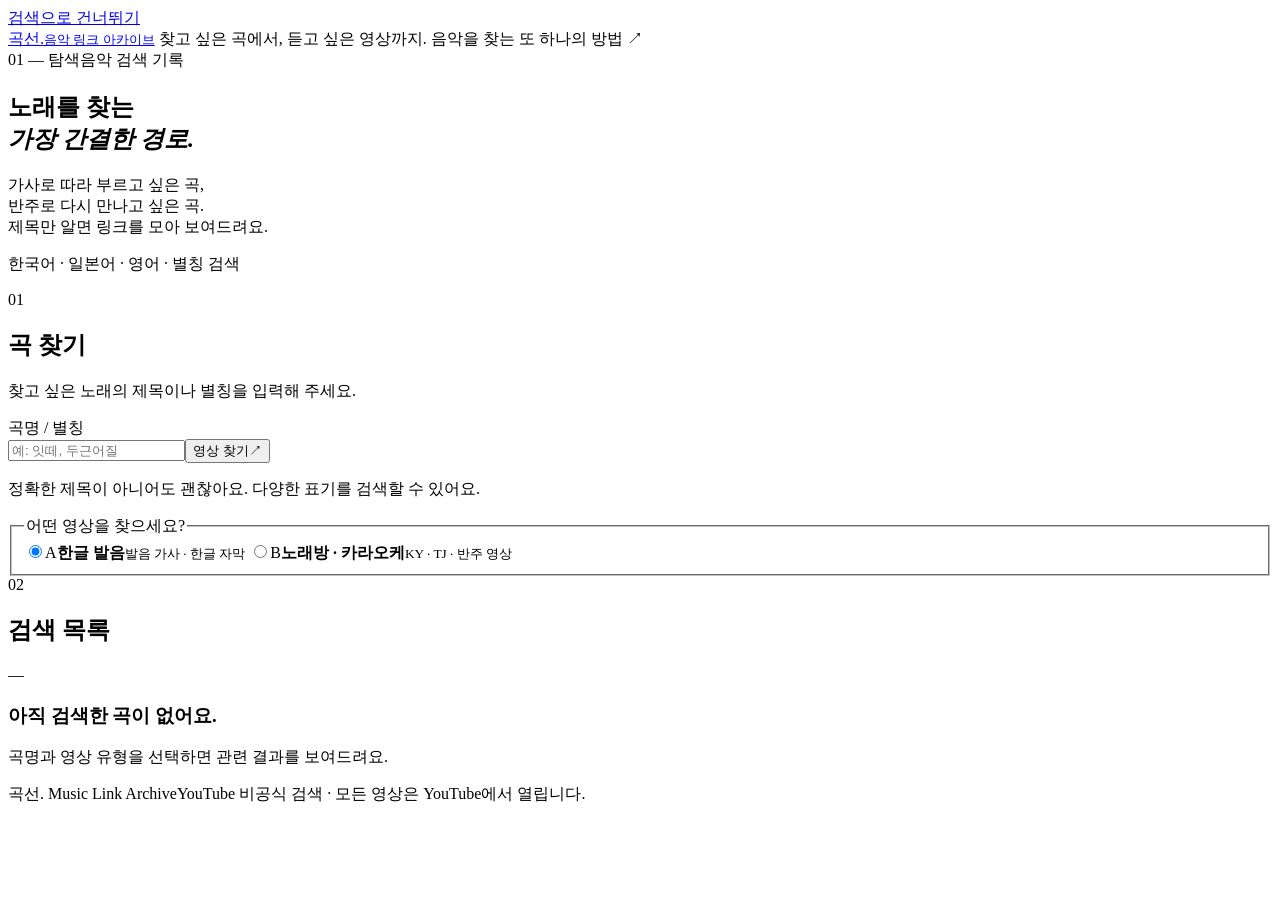
==== web/index.html @ a258c5fd "design: refresh music finder interface" ====
<!doctype html>
<html lang="ko">
<head>
  <meta charset="utf-8">
  <meta name="viewport" content="width=device-width, initial-scale=1">
  <meta name="theme-color" content="#f5f2e9">
  <meta name="description" content="곡명 하나로 한글 발음 영상과 노래방 반주 링크를 찾는 음악 검색 아카이브.">
  <title>곡선 — 음악 링크 아카이브</title>
  <link rel="stylesheet" href="/style.css">
  <script defer src="/app.js"></script>
</head>
<body>
  <a class="skip-link" href="#search-heading">검색으로 건너뛰기</a>
  <div class="app-shell">
    <header class="topbar">
      <a class="brand" href="/" aria-label="곡선 홈"><span class="brand-mark" aria-hidden="true"><i></i><i></i><i></i><i></i></span><span>곡선<span class="brand-period">.</span><small>음악 링크 아카이브</small></span></a>
      <span class="top-note">찾고 싶은 곡에서, 듣고 싶은 영상까지.</span>
      <span class="edition">음악을 찾는 또 하나의 방법 <span aria-hidden="true">↗</span></span>
    </header>
    <main>
      <section class="intro" aria-labelledby="hero-title">
        <div class="intro-label"><span class="issue-index">01 — 탐색</span><span class="intro-rule"></span><span>음악 검색 기록</span></div>
        <div class="intro-grid">
          <h1 id="hero-title">노래를 찾는<br><em>가장 간결한 경로.</em></h1>
          <div class="intro-aside"><span class="accent-line" aria-hidden="true"></span><p>가사로 따라 부르고 싶은 곡,<br>반주로 다시 만나고 싶은 곡.<br>제목만 알면 링크를 모아 보여드려요.</p><p class="aside-small">한국어 · 일본어 · 영어 · 별칭 검색</p></div>
        </div>
      </section>
      <section class="search-section" aria-labelledby="search-heading">
        <div class="section-head"><div><span class="section-no">01</span><h2 id="search-heading">곡 찾기</h2></div><p>찾고 싶은 노래의 제목이나 별칭을 입력해 주세요.</p></div>
        <form id="search-form" novalidate>
          <label for="song-query" class="field-label">곡명 / 별칭</label>
          <div class="search-row"><input id="song-query" name="q" type="search" maxlength="120" placeholder="예: 잇떼, 두근어질" autocomplete="off" required aria-describedby="search-help"><button type="submit" id="submit-btn" class="search-button"><span id="button-text">영상 찾기</span><span aria-hidden="true">↗</span></button></div>
          <p class="input-hint" id="search-help">정확한 제목이 아니어도 괜찮아요. 다양한 표기를 검색할 수 있어요.</p>
          <fieldset class="mode-picker"><legend class="field-label">어떤 영상을 찾으세요?</legend><div class="mode-grid">
            <label class="mode-option"><input type="radio" name="mode" value="pronunciation" checked><span class="mode-content"><span class="mode-number">A</span><span class="mode-copy"><strong>한글 발음</strong><small>발음 가사 · 한글 자막</small></span><span class="radio-indicator" aria-hidden="true"></span></span></label>
            <label class="mode-option"><input type="radio" name="mode" value="karaoke"><span class="mode-content"><span class="mode-number">B</span><span class="mode-copy"><strong>노래방 · 카라오케</strong><small>KY · TJ · 반주 영상</small></span><span class="radio-indicator" aria-hidden="true"></span></span></label>
          </div></fieldset>
        </form>
      </section>
      <section class="results-section" id="results-section" aria-labelledby="results-title">
        <div class="section-head results-header"><div><span class="section-no">02</span><h2 id="results-title">검색 목록</h2></div><span id="result-count" class="result-count" hidden></span></div>
        <div id="status" class="empty-state" role="status" aria-live="polite"><span class="state-symbol" aria-hidden="true">—</span><div><h3>아직 검색한 곡이 없어요.</h3><p>곡명과 영상 유형을 선택하면 관련 결과를 보여드려요.</p></div></div>
        <div id="results" class="results" hidden></div>
        <div id="fallback" class="fallback" hidden><label for="fallback-url">링크 직접 복사</label><p>자동 복사가 제한되어 있어요. 아래 주소를 선택해 복사해 주세요.</p><div class="fallback-row"><input id="fallback-url" type="text" readonly><button id="fallback-select" type="button">전체 선택</button></div></div>
      </section>
    </main>
    <footer><span>곡선. <span class="footer-light">Music Link Archive</span></span><span>YouTube 비공식 검색 · 모든 영상은 YouTube에서 열립니다.</span></footer>
  </div>
</body>
</html>
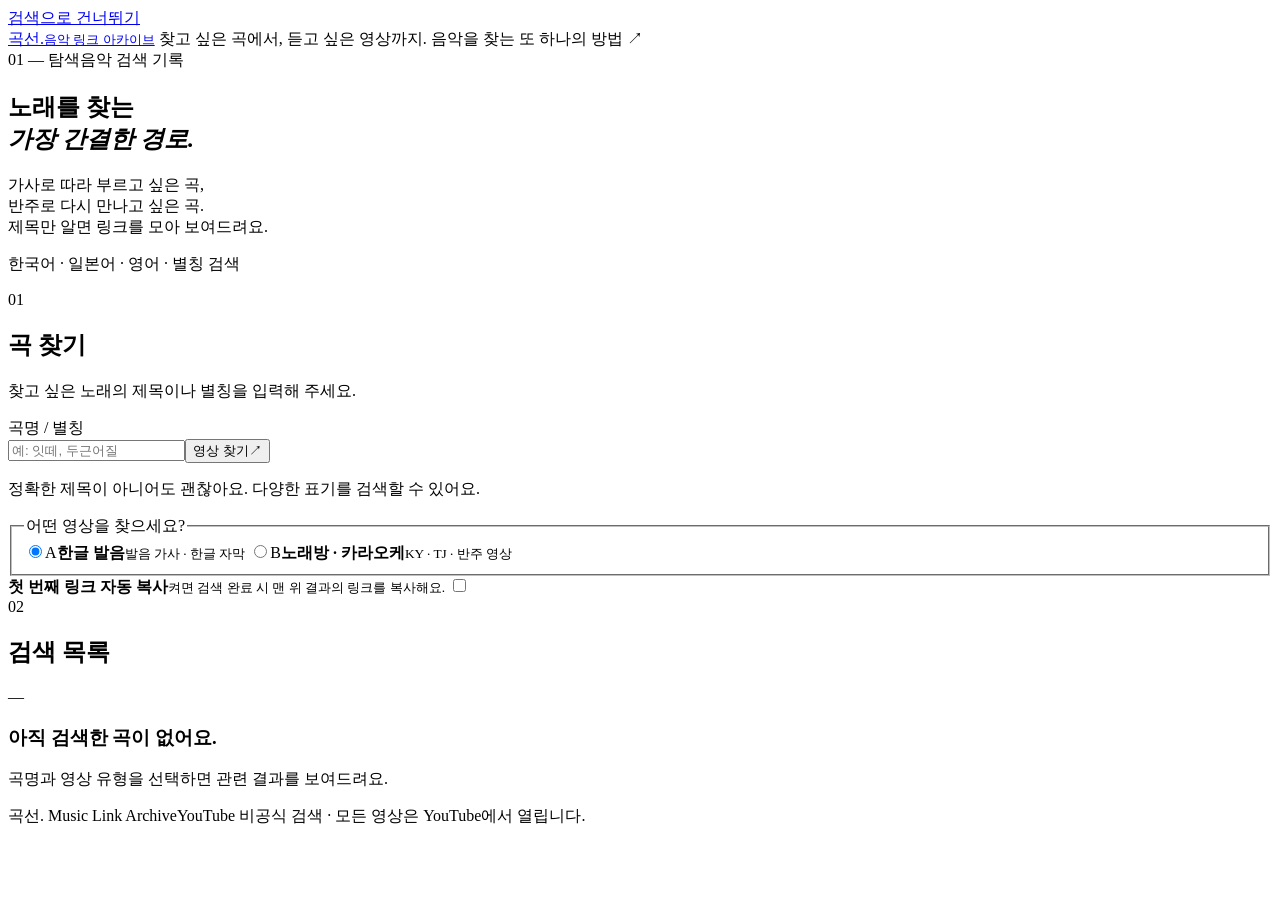
==== commit b42219b7: "feat: add optional automatic copy of first search result" ====
--- a/web/index.html
+++ b/web/index.html
@@ -35,6 +35,11 @@
             <label class="mode-option"><input type="radio" name="mode" value="pronunciation" checked><span class="mode-content"><span class="mode-number">A</span><span class="mode-copy"><strong>한글 발음</strong><small>발음 가사 · 한글 자막</small></span><span class="radio-indicator" aria-hidden="true"></span></span></label>
             <label class="mode-option"><input type="radio" name="mode" value="karaoke"><span class="mode-content"><span class="mode-number">B</span><span class="mode-copy"><strong>노래방 · 카라오케</strong><small>KY · TJ · 반주 영상</small></span><span class="radio-indicator" aria-hidden="true"></span></span></label>
           </div></fieldset>
+          <label class="auto-copy-option" for="auto-copy">
+            <span class="auto-copy-copy"><strong>첫 번째 링크 자동 복사</strong><small id="auto-copy-help">켜면 검색 완료 시 맨 위 결과의 링크를 복사해요.</small></span>
+            <input id="auto-copy" type="checkbox" role="switch" aria-describedby="auto-copy-help">
+            <span class="switch-track" aria-hidden="true"></span>
+          </label>
         </form>
       </section>
       <section class="results-section" id="results-section" aria-labelledby="results-title">
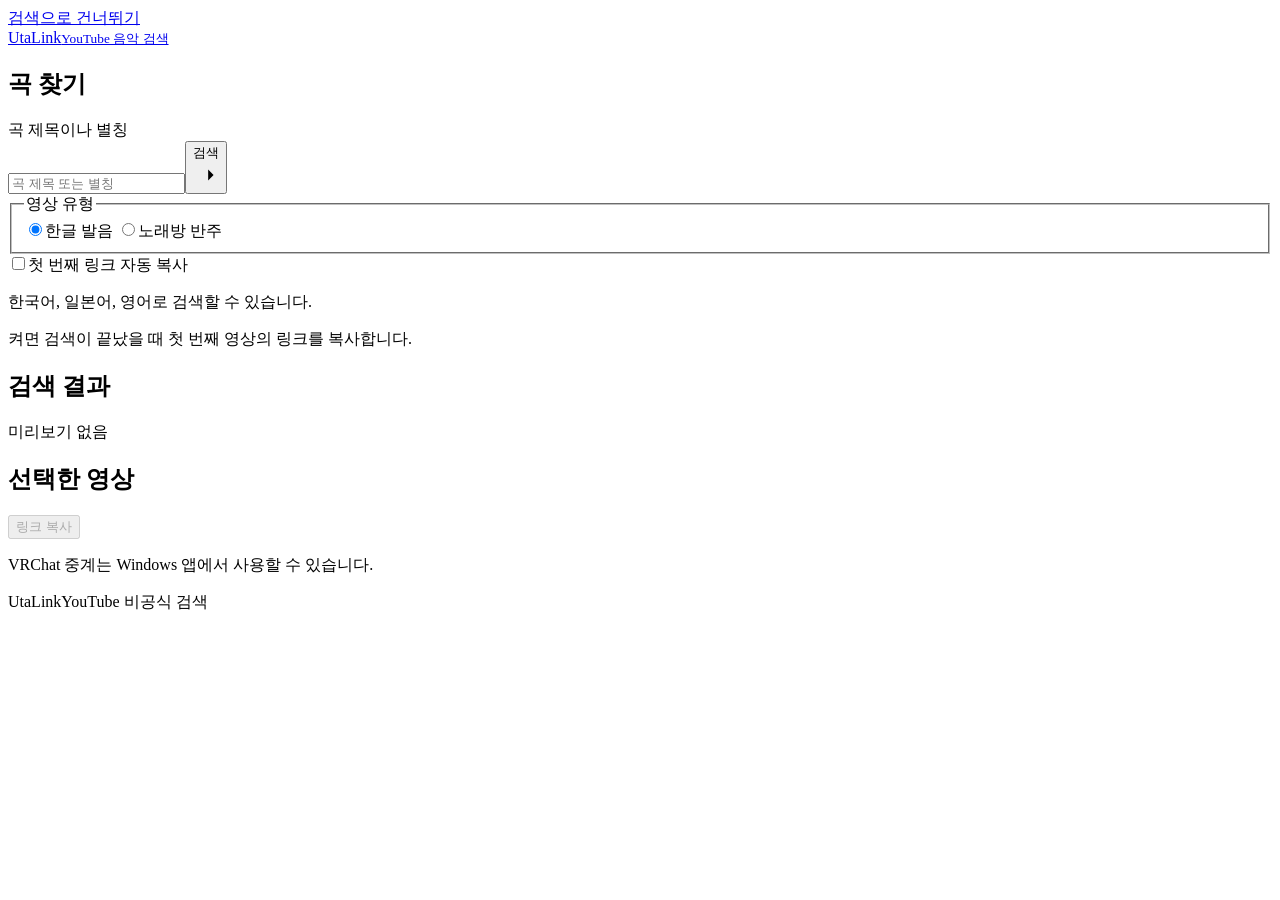
==== commit 62f51dc8: "feat: refresh UtaLink desktop and web apps" ====
--- a/web/index.html
+++ b/web/index.html
@@ -3,53 +3,53 @@
 <head>
   <meta charset="utf-8">
   <meta name="viewport" content="width=device-width, initial-scale=1">
-  <meta name="theme-color" content="#f5f2e9">
-  <meta name="description" content="곡명 하나로 한글 발음 영상과 노래방 반주 링크를 찾는 음악 검색 아카이브.">
-  <title>곡선 — 음악 링크 아카이브</title>
+  <meta name="theme-color" content="#ffffff">
+  <meta name="description" content="곡 제목으로 한글 발음 영상과 노래방 반주를 찾고 YouTube 링크를 복사하세요.">
+  <title>UtaLink — 음악 링크 찾기</title>
+  <link rel="icon" type="image/x-icon" href="/favicon.ico?v=miku">
+  <link rel="preload" href="/fonts/pretendard-jp-regular-v1.3.9.woff2" as="font" type="font/woff2" crossorigin>
   <link rel="stylesheet" href="/style.css">
   <script defer src="/app.js"></script>
 </head>
 <body>
-  <a class="skip-link" href="#search-heading">검색으로 건너뛰기</a>
+  <a class="skip-link" href="#song-query">검색으로 건너뛰기</a>
   <div class="app-shell">
     <header class="topbar">
-      <a class="brand" href="/" aria-label="곡선 홈"><span class="brand-mark" aria-hidden="true"><i></i><i></i><i></i><i></i></span><span>곡선<span class="brand-period">.</span><small>음악 링크 아카이브</small></span></a>
-      <span class="top-note">찾고 싶은 곡에서, 듣고 싶은 영상까지.</span>
-      <span class="edition">음악을 찾는 또 하나의 방법 <span aria-hidden="true">↗</span></span>
+      <a class="brand" href="/" aria-label="UtaLink 홈"><span>UtaLink<small>YouTube 음악 검색</small></span></a>
+
     </header>
     <main>
-      <section class="intro" aria-labelledby="hero-title">
-        <div class="intro-label"><span class="issue-index">01 — 탐색</span><span class="intro-rule"></span><span>음악 검색 기록</span></div>
-        <div class="intro-grid">
-          <h1 id="hero-title">노래를 찾는<br><em>가장 간결한 경로.</em></h1>
-          <div class="intro-aside"><span class="accent-line" aria-hidden="true"></span><p>가사로 따라 부르고 싶은 곡,<br>반주로 다시 만나고 싶은 곡.<br>제목만 알면 링크를 모아 보여드려요.</p><p class="aside-small">한국어 · 일본어 · 영어 · 별칭 검색</p></div>
-        </div>
-      </section>
       <section class="search-section" aria-labelledby="search-heading">
-        <div class="section-head"><div><span class="section-no">01</span><h2 id="search-heading">곡 찾기</h2></div><p>찾고 싶은 노래의 제목이나 별칭을 입력해 주세요.</p></div>
+        <h1 id="search-heading" class="sr-only">곡 찾기</h1>
         <form id="search-form" novalidate>
-          <label for="song-query" class="field-label">곡명 / 별칭</label>
-          <div class="search-row"><input id="song-query" name="q" type="search" maxlength="120" placeholder="예: 잇떼, 두근어질" autocomplete="off" required aria-describedby="search-help"><button type="submit" id="submit-btn" class="search-button"><span id="button-text">영상 찾기</span><span aria-hidden="true">↗</span></button></div>
-          <p class="input-hint" id="search-help">정확한 제목이 아니어도 괜찮아요. 다양한 표기를 검색할 수 있어요.</p>
-          <fieldset class="mode-picker"><legend class="field-label">어떤 영상을 찾으세요?</legend><div class="mode-grid">
-            <label class="mode-option"><input type="radio" name="mode" value="pronunciation" checked><span class="mode-content"><span class="mode-number">A</span><span class="mode-copy"><strong>한글 발음</strong><small>발음 가사 · 한글 자막</small></span><span class="radio-indicator" aria-hidden="true"></span></span></label>
-            <label class="mode-option"><input type="radio" name="mode" value="karaoke"><span class="mode-content"><span class="mode-number">B</span><span class="mode-copy"><strong>노래방 · 카라오케</strong><small>KY · TJ · 반주 영상</small></span><span class="radio-indicator" aria-hidden="true"></span></span></label>
-          </div></fieldset>
-          <label class="auto-copy-option" for="auto-copy">
-            <span class="auto-copy-copy"><strong>첫 번째 링크 자동 복사</strong><small id="auto-copy-help">켜면 검색 완료 시 맨 위 결과의 링크를 복사해요.</small></span>
-            <input id="auto-copy" type="checkbox" role="switch" aria-describedby="auto-copy-help">
-            <span class="switch-track" aria-hidden="true"></span>
-          </label>
+          <label for="song-query" class="sr-only">곡 제목이나 별칭</label>
+          <div class="search-row"><input id="song-query" name="q" type="search" maxlength="120" placeholder="곡 제목 또는 별칭" autocomplete="off" required aria-describedby="search-help"><button type="submit" id="submit-btn" class="search-button"><span id="button-text">검색</span><svg viewBox="0 0 24 24" aria-hidden="true"><path d="m5 12h14m-5-5 5 5-5 5"/></svg></button></div>
+          <div class="search-options">
+            <fieldset class="mode-picker"><legend class="sr-only">영상 유형</legend><div class="mode-grid">
+              <label class="mode-option"><input type="radio" name="mode" value="pronunciation" checked><span>한글 발음</span></label>
+              <label class="mode-option"><input type="radio" name="mode" value="karaoke"><span>노래방 반주</span></label>
+            </div></fieldset>
+            <label class="auto-copy-option" for="auto-copy"><input id="auto-copy" type="checkbox" role="switch" aria-describedby="auto-copy-help"><span class="switch-track" aria-hidden="true"></span><span>첫 번째 링크 자동 복사</span></label>
+          </div>
+          <p id="search-help" class="sr-only">한국어, 일본어, 영어로 검색할 수 있습니다.</p><p id="auto-copy-help" class="sr-only">켜면 검색이 끝났을 때 첫 번째 영상의 링크를 복사합니다.</p>
         </form>
       </section>
-      <section class="results-section" id="results-section" aria-labelledby="results-title">
-        <div class="section-head results-header"><div><span class="section-no">02</span><h2 id="results-title">검색 목록</h2></div><span id="result-count" class="result-count" hidden></span></div>
-        <div id="status" class="empty-state" role="status" aria-live="polite"><span class="state-symbol" aria-hidden="true">—</span><div><h3>아직 검색한 곡이 없어요.</h3><p>곡명과 영상 유형을 선택하면 관련 결과를 보여드려요.</p></div></div>
-        <div id="results" class="results" hidden></div>
-        <div id="fallback" class="fallback" hidden><label for="fallback-url">링크 직접 복사</label><p>자동 복사가 제한되어 있어요. 아래 주소를 선택해 복사해 주세요.</p><div class="fallback-row"><input id="fallback-url" type="text" readonly><button id="fallback-select" type="button">전체 선택</button></div></div>
-      </section>
+      <div class="workspace">
+        <section class="results-section" id="results-section" aria-labelledby="results-title">
+          <div class="results-header"><h2 id="results-title">검색 결과</h2><span id="result-count" class="result-count" hidden></span></div>
+          <div id="status" class="empty-state" role="status" aria-live="polite"></div>
+          <div id="results" class="results" hidden></div>
+          <div id="fallback" class="fallback" hidden><label for="fallback-url">직접 복사하기</label><p>브라우저에서 복사가 제한되어 있습니다. 주소를 선택해 복사하세요.</p><div class="fallback-row"><input id="fallback-url" type="text" readonly><button id="fallback-select" type="button">전체 선택</button></div></div>
+        </section>
+        <aside class="selection-panel" aria-label="선택한 영상">
+          <div class="preview"><img id="selected-image" alt="" hidden><span id="preview-placeholder">미리보기 없음</span></div>
+          <div class="selected-info"><p id="selected-kind" class="selected-kind"></p><h2 id="selected-title">선택한 영상</h2><p id="selected-channel"></p></div>
+          <div class="selected-actions"><button id="selected-copy" type="button" class="selected-copy" disabled>링크 복사</button><a id="selected-open" class="selected-open" target="_blank" rel="noopener noreferrer" hidden>YouTube</a></div>
+          <p class="desktop-note">VRChat 중계는 Windows 앱에서 사용할 수 있습니다.</p>
+        </aside>
+      </div>
     </main>
-    <footer><span>곡선. <span class="footer-light">Music Link Archive</span></span><span>YouTube 비공식 검색 · 모든 영상은 YouTube에서 열립니다.</span></footer>
+    <footer><span>UtaLink</span><span>YouTube 비공식 검색</span></footer>
   </div>
 </body>
 </html>
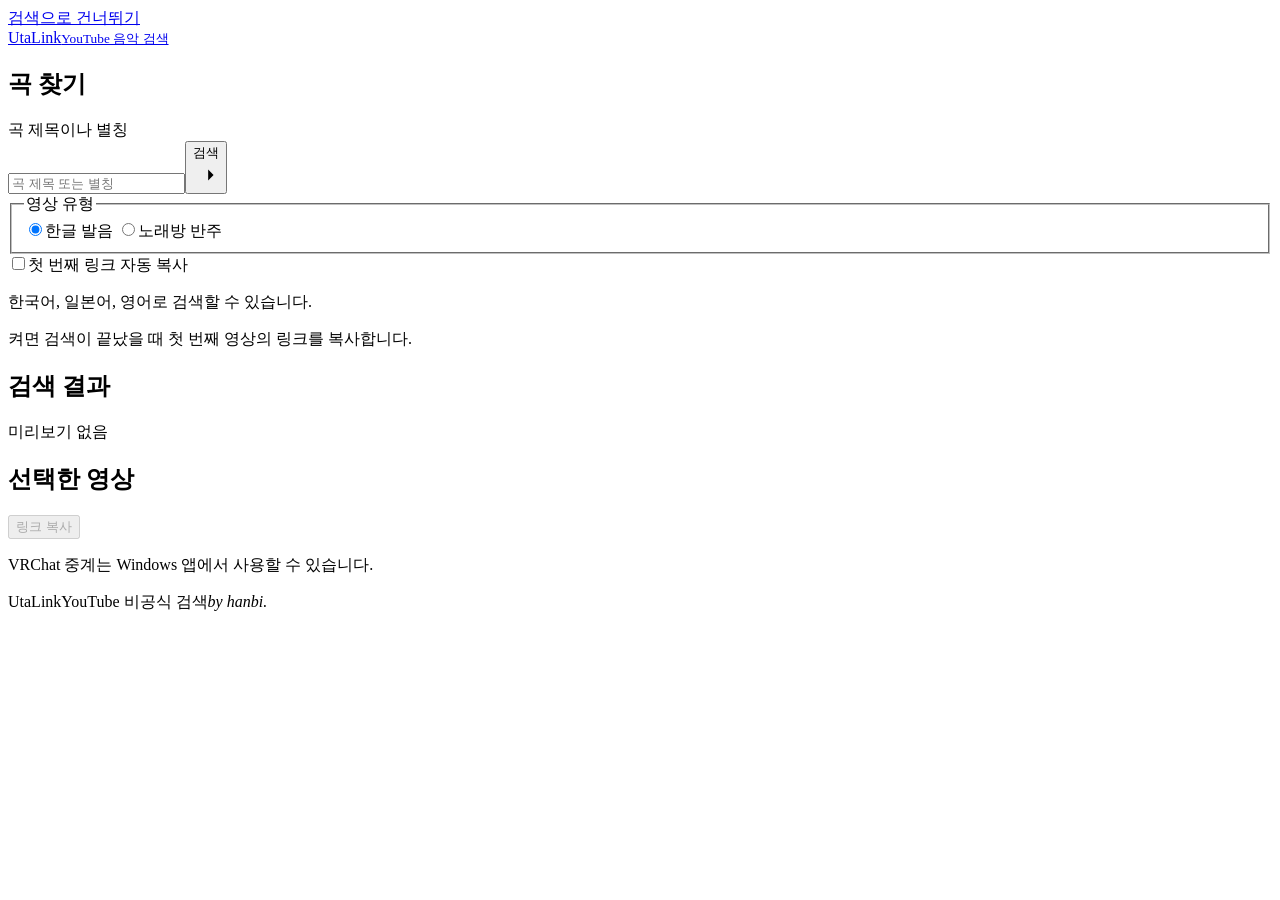
==== commit 6a77271d: "fix: tighten search rules and polish UtaLink inputs Separate pronunciation and subtitle results, enf" ====
--- a/web/index.html
+++ b/web/index.html
@@ -49,7 +49,7 @@
         </aside>
       </div>
     </main>
-    <footer><span>UtaLink</span><span>YouTube 비공식 검색</span></footer>
+    <footer><span>UtaLink</span><span>YouTube 비공식 검색</span><em class="author-credit">by hanbi.</em></footer>
   </div>
 </body>
 </html>
